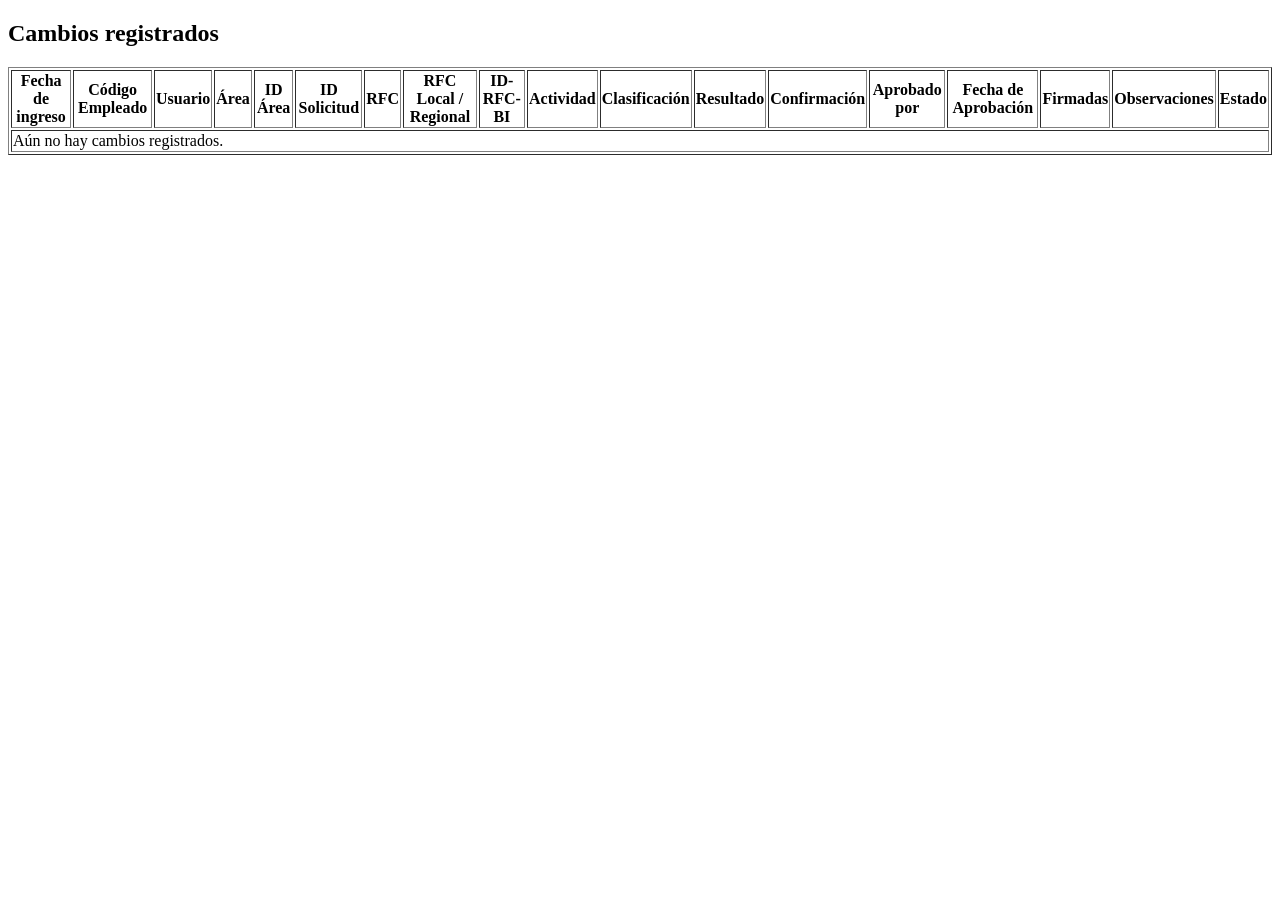
==== CambiosRegistrados.html @ 33307028 "Agregando CambiosRegistrados" ====
<!DOCTYPE html>
<html lang="es">
<head>
  <meta charset="UTF-8">
  <meta name="viewport" content="width=device-width, initial-scale=1">
  <title>ChangePlanner TI</title>
</head>
    <section id="cambios">
      <h2>Cambios registrados</h2>
      <table border="1">
        <thead>
          <tr>
          <th scope="col">Fecha de ingreso</th>
          <th scope="col">Código Empleado</th>
          <th scope="col">Usuario</th>
          <th scope="col">Área</th>
          <th scope="col">ID Área</th>
          <th scope="col">ID Solicitud</th>
          <th scope="col">RFC</th>
          <th scope="col">RFC Local / Regional</th>
          <th scope="col">ID-RFC-BI</th>
          <th scope="col">Actividad</th>
          <th scope="col">Clasificación</th>
          <th scope="col">Resultado</th>
          <th scope="col">Confirmación</th>
          <th scope="col">Aprobado por</th>
          <th scope="col">Fecha de Aprobación</th>
          <th scope="col">Firmadas</th>
          <th scope="col">Observaciones</th>
          <th scope="col">Estado</th>
          </tr>
        </thead>
        <tbody>
          <tr>
            <td colspan="18">Aún no hay cambios registrados.</td>
          </tr>
        </tbody>
      </table>
    </section>
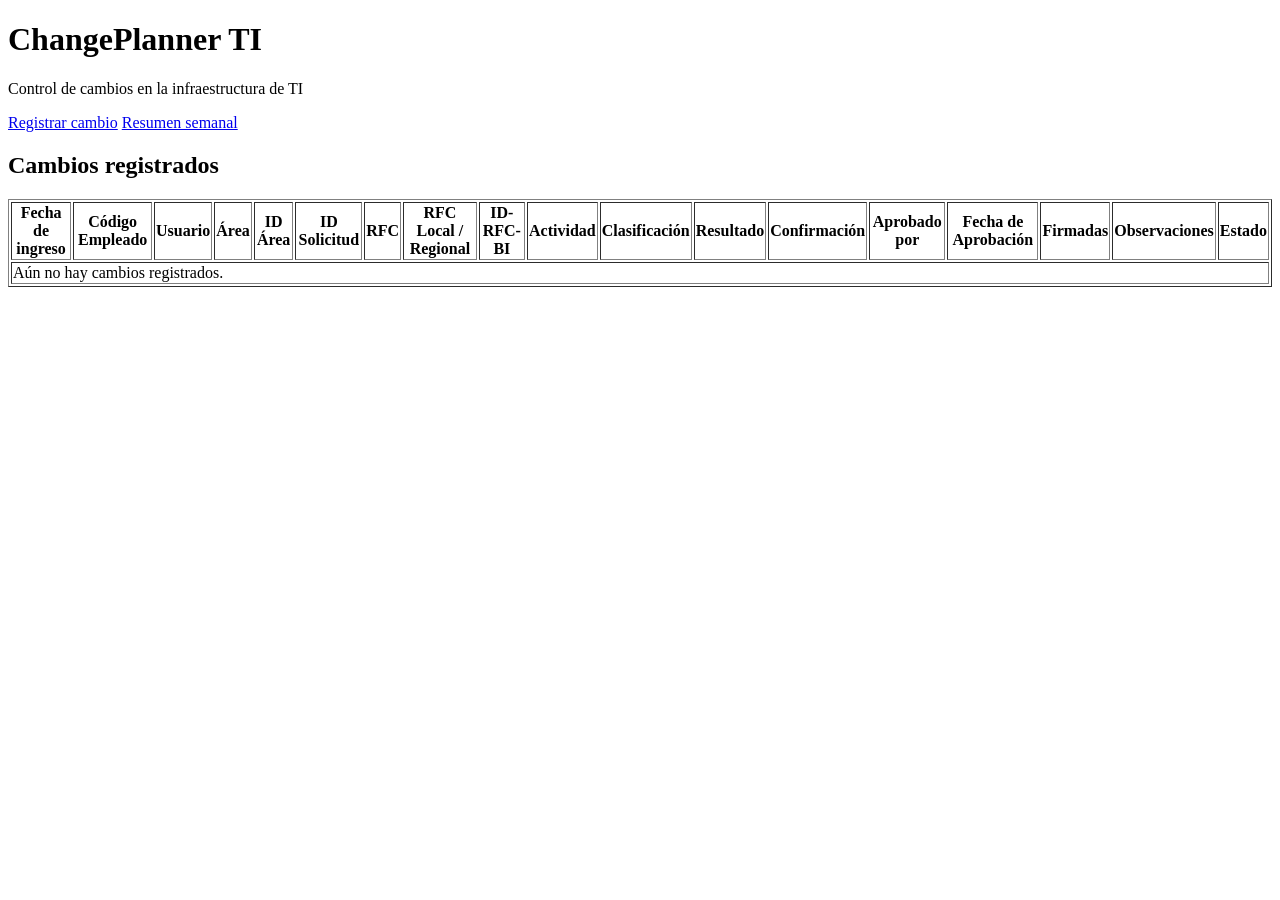
==== commit d34799a0: "Agregando barra de navegacion" ====
--- a/CambiosRegistrados.html
+++ b/CambiosRegistrados.html
@@ -5,7 +5,17 @@
   <meta name="viewport" content="width=device-width, initial-scale=1">
   <title>ChangePlanner TI</title>
 </head>
-    <section id="cambios">
+
+<header>
+    <h1>ChangePlanner TI</h1>
+    <p>Control de cambios en la infraestructura de TI</p>
+<nav>
+  <a href="index.html">Registrar cambio</a>
+  <a href="CambiosSemanal.html">Resumen semanal</a>
+</nav>
+</header>
+
+<section id="cambios">
       <h2>Cambios registrados</h2>
       <table border="1">
         <thead>
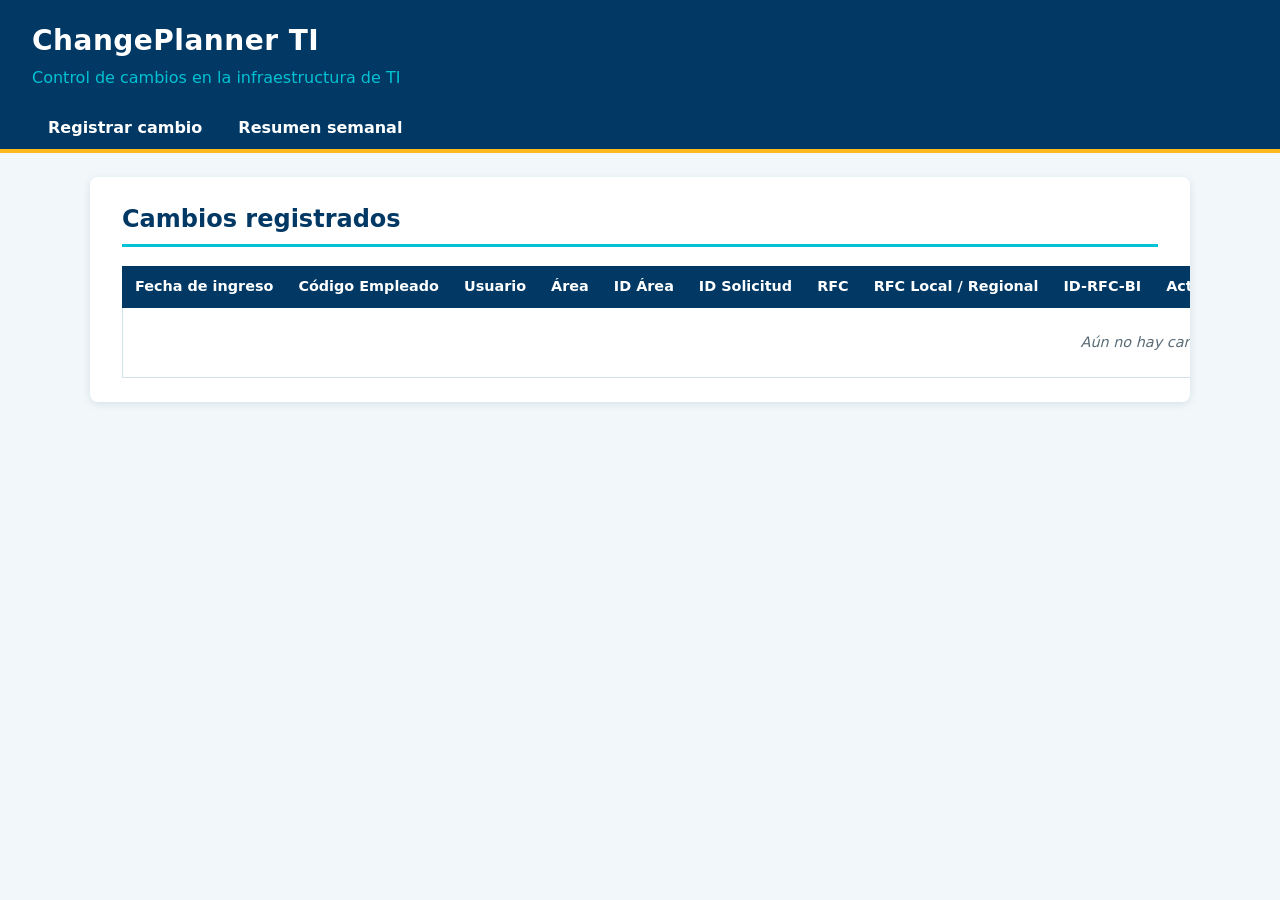
==== commit fa1f03aa: "Agregando referencia de archivo css en el proyecto" ====
--- a/CambiosRegistrados.html
+++ b/CambiosRegistrados.html
@@ -4,6 +4,7 @@
   <meta charset="UTF-8">
   <meta name="viewport" content="width=device-width, initial-scale=1">
   <title>ChangePlanner TI</title>
+  <link rel="stylesheet" href="Estilos.css">
 </head>
 
 <header>
--- a/Estilos.css
+++ b/Estilos.css
@@ -0,0 +1,370 @@
+/* ==========================================================================
+   ChangePlanner TI · estilos.css
+   Hoja de estilos compartida por las tres páginas del proyecto.
+
+   Páginas y secciones a las que pertenece cada bloque:
+     Index.html              → #registro, #form-cambio, fieldset, formularios
+     CambiosRegistrados.html → #cambios, tabla de 18 columnas
+     CambiosSemanal.html     → #resumen, totales, tabla por usuario, #form-aprobacion
+     Las tres páginas        → variables, base, header, nav, botones
+
+   Paleta:
+     Azul innovación  #01C2D4  → acentos, bordes, enlace activo
+     Naranja          #FFB91D  → botones de acción principal, resaltados
+     Azul oscuro      #013864  → encabezado, títulos, texto de énfasis
+   ========================================================================== */
+
+
+/* 1. VARIABLES · todas las páginas
+   Los colores se definen una sola vez para cambiarlos desde aquí. */
+:root {
+  --azul-innovacion: #01C2D4;
+  --naranja: #FFB91D;
+  --azul-oscuro: #013864;
+
+  --fondo: #F2F8FA;          /* fondo general, derivado del azul innovación */
+  --superficie: #FFFFFF;     /* tarjetas y tablas */
+  --texto: #1B2B38;
+  --borde: #CFE3E8;
+
+  --radio: 8px;
+  --sombra: 0 2px 8px rgba(1, 56, 100, 0.12);
+}
+
+
+/* 2. BASE · todas las páginas */
+*,
+*::before,
+*::after {
+  box-sizing: border-box;
+}
+
+body {
+  margin: 0;
+  font-family: "Segoe UI", system-ui, -apple-system, Arial, sans-serif;
+  line-height: 1.5;
+  color: var(--texto);
+  background: var(--fondo);
+}
+
+h2 {
+  margin-top: 0;
+  color: var(--azul-oscuro);
+  border-bottom: 3px solid var(--azul-innovacion);
+  padding-bottom: 0.4rem;
+}
+
+h3 {
+  color: var(--azul-oscuro);
+  margin-top: 1.75rem;
+}
+
+
+/* 3. ENCABEZADO · todas las páginas
+   Barra azul oscuro con título, subtítulo y menú. */
+header {
+  background: var(--azul-oscuro);
+  color: #FFFFFF;
+  padding: 1.25rem 2rem 0;
+  border-bottom: 4px solid var(--naranja);
+}
+
+header h1 {
+  margin: 0;
+  font-size: 1.75rem;
+  letter-spacing: 0.5px;
+}
+
+header p {
+  margin: 0.25rem 0 1rem;
+  color: var(--azul-innovacion);
+}
+
+
+/* 4. MENÚ DE NAVEGACIÓN · todas las páginas
+   Enlaces entre Index.html, CambiosRegistrados.html y CambiosSemanal.html. */
+nav {
+  display: flex;
+  flex-wrap: wrap;
+  gap: 0.25rem;
+}
+
+nav a {
+  color: #FFFFFF;
+  text-decoration: none;
+  padding: 0.6rem 1rem;
+  border-radius: var(--radio) var(--radio) 0 0;
+  font-weight: 600;
+}
+
+nav a:hover,
+nav a:focus-visible {
+  background: rgba(1, 194, 212, 0.25);
+  outline: none;
+}
+
+/* Página actual: agregar aria-current="page" al enlace correspondiente */
+nav a[aria-current="page"] {
+  background: var(--naranja);
+  color: var(--azul-oscuro);
+}
+
+
+/* 5. CONTENEDORES DE SECCIÓN · todas las páginas
+   Cada sección (#registro, #cambios, #resumen) se muestra como tarjeta. */
+main,
+body > section {
+  max-width: 1100px;
+  margin: 1.5rem auto;
+  padding: 0 1rem;
+}
+
+main section,
+body > section {
+  background: var(--superficie);
+  border-radius: var(--radio);
+  box-shadow: var(--sombra);
+  padding: 1.5rem 2rem;
+}
+
+
+/* 6. FORMULARIO DE REGISTRO · Index.html (#registro, #form-cambio)
+   Grupos de campos "Datos del solicitante" y "Datos del cambio". */
+fieldset {
+  border: 1px solid var(--borde);
+  border-left: 5px solid var(--azul-innovacion);
+  border-radius: var(--radio);
+  margin: 0 0 1.5rem;
+  padding: 1rem 1.5rem 0.5rem;
+}
+
+legend {
+  padding: 0 0.6rem;
+  font-weight: 700;
+  color: var(--azul-oscuro);
+}
+
+label {
+  font-weight: 600;
+  color: var(--azul-oscuro);
+}
+
+input[type="text"],
+input[type="date"],
+input[type="week"],
+select,
+textarea {
+  width: 100%;
+  max-width: 480px;
+  margin-top: 0.25rem;
+  padding: 0.5rem 0.7rem;
+  font: inherit;
+  color: var(--texto);
+  background: #FFFFFF;
+  border: 1px solid #9DB9C2;
+  border-radius: 6px;
+}
+
+textarea {
+  resize: vertical;
+}
+
+input:focus,
+select:focus,
+textarea:focus {
+  outline: 3px solid var(--azul-innovacion);
+  outline-offset: 1px;
+  border-color: var(--azul-oscuro);
+}
+
+
+/* 7. BOTONES · todas las páginas
+   Principal (naranja): Registrar cambio, Aprobar semana.
+   Secundario (borde azul): Exportar CSV, Imprimir, Rechazar semana. */
+button {
+  font: inherit;
+  font-weight: 700;
+  padding: 0.6rem 1.25rem;
+  border-radius: 6px;
+  cursor: pointer;
+  transition: background 0.15s, color 0.15s;
+}
+
+button[type="submit"] {
+  background: var(--naranja);
+  color: var(--azul-oscuro);
+  border: 2px solid var(--naranja);
+}
+
+button[type="submit"]:hover {
+  background: #E9A400;
+  border-color: #E9A400;
+}
+
+button[type="button"] {
+  background: transparent;
+  color: var(--azul-oscuro);
+  border: 2px solid var(--azul-oscuro);
+}
+
+button[type="button"]:hover {
+  background: var(--azul-oscuro);
+  color: #FFFFFF;
+}
+
+button:focus-visible {
+  outline: 3px solid var(--azul-innovacion);
+  outline-offset: 2px;
+}
+
+
+/* 8. TABLA DE CAMBIOS REGISTRADOS · CambiosRegistrados.html (#cambios)
+   Tiene 18 columnas, por eso la sección permite desplazamiento horizontal. */
+#cambios {
+  overflow-x: auto;
+}
+
+table {
+  width: 100%;
+  border-collapse: collapse;
+  background: var(--superficie);
+  font-size: 0.9rem;
+}
+
+th,
+td {
+  border: 1px solid var(--borde);
+  padding: 0.55rem 0.75rem;
+  text-align: left;
+}
+
+thead th {
+  background: var(--azul-oscuro);
+  color: #FFFFFF;
+  white-space: nowrap;
+  border-color: var(--azul-oscuro);
+}
+
+tbody tr:nth-child(even) {
+  background: #F2F8FA;
+}
+
+tbody tr:hover {
+  background: rgba(1, 194, 212, 0.12);
+}
+
+/* Fila de "Aún no hay cambios..." / "Sin datos...": celda con colspan */
+td[colspan] {
+  text-align: center;
+  font-style: italic;
+  color: #5A6B76;
+  padding: 1.5rem;
+}
+
+
+/* 9. RESUMEN SEMANAL · CambiosSemanal.html (#resumen)
+   Selector de semana, botones de exportación y tarjetas de totales. */
+#resumen > p {
+  display: flex;
+  flex-wrap: wrap;
+  align-items: center;
+  gap: 0.75rem;
+}
+
+#resumen > p input[type="week"] {
+  width: auto;
+  margin-top: 0;
+}
+
+/* Totales de la semana: lista convertida en tarjetas */
+#resumen ul {
+  list-style: none;
+  margin: 0;
+  padding: 0;
+  display: grid;
+  grid-template-columns: repeat(auto-fit, minmax(170px, 1fr));
+  gap: 1rem;
+}
+
+#resumen li {
+  background: var(--fondo);
+  border-top: 4px solid var(--azul-innovacion);
+  border-radius: var(--radio);
+  padding: 0.75rem 1rem;
+  color: var(--azul-oscuro);
+  font-weight: 600;
+}
+
+#resumen li strong {
+  display: block;
+  font-size: 1.75rem;
+  color: var(--azul-oscuro);
+}
+
+/* Total "Por aprobar" resaltado en naranja */
+#resumen li:nth-child(2) {
+  border-top-color: var(--naranja);
+}
+
+
+/* 10. APROBACIÓN DE GERENCIA · CambiosSemanal.html (#form-aprobacion) */
+#form-aprobacion {
+  background: var(--fondo);
+  border: 1px solid var(--borde);
+  border-left: 5px solid var(--naranja);
+  border-radius: var(--radio);
+  padding: 1rem 1.5rem 1.25rem;
+}
+
+#form-aprobacion button {
+  margin-right: 0.5rem;
+}
+
+
+/* 11. PANTALLAS PEQUEÑAS · todas las páginas */
+@media (max-width: 600px) {
+  header {
+    padding: 1rem 1rem 0;
+  }
+
+  main section,
+  body > section {
+    padding: 1rem;
+  }
+
+  input[type="text"],
+  input[type="date"],
+  select,
+  textarea {
+    max-width: 100%;
+  }
+}
+
+
+/* 12. IMPRESIÓN · CambiosSemanal.html
+   Para el botón "Imprimir o guardar PDF": oculta menú y botones. */
+@media print {
+  nav,
+  button {
+    display: none;
+  }
+
+  body {
+    background: #FFFFFF;
+  }
+
+  header {
+    background: #FFFFFF;
+    color: #000000;
+    border-bottom: 2px solid #000000;
+  }
+
+  header p {
+    color: #000000;
+  }
+
+  main section,
+  body > section {
+    box-shadow: none;
+  }
+}
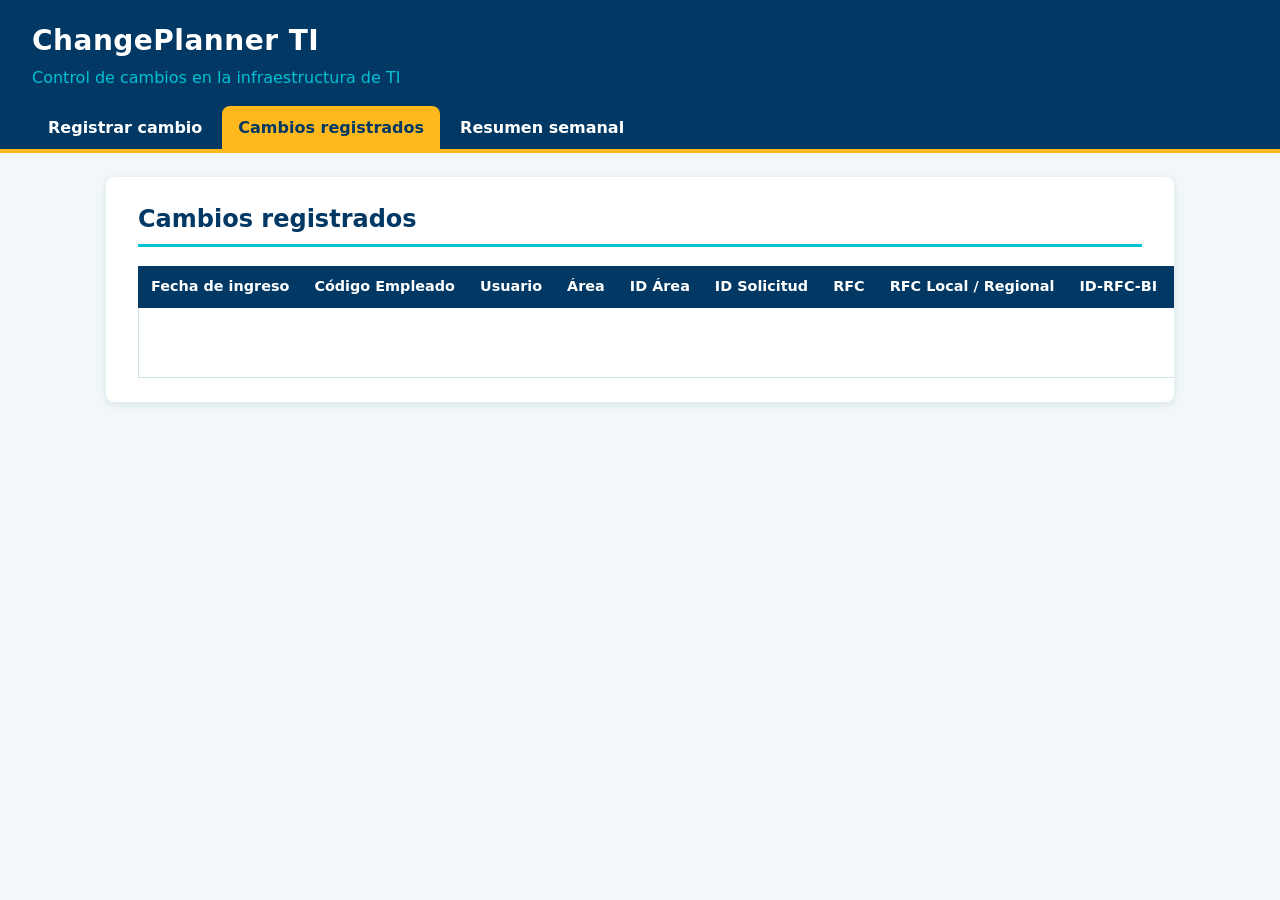
==== commit c6455080: "Agregando archivo js de conexion a la db cambios registrados" ====
--- a/CambiosRegistrados.html
+++ b/CambiosRegistrados.html
@@ -3,24 +3,28 @@
 <head>
   <meta charset="UTF-8">
   <meta name="viewport" content="width=device-width, initial-scale=1">
-  <title>ChangePlanner TI</title>
+  <title>Cambios registrados · ChangePlanner TI</title>
   <link rel="stylesheet" href="Estilos.css">
 </head>
+<body>
 
 <header>
-    <h1>ChangePlanner TI</h1>
-    <p>Control de cambios en la infraestructura de TI</p>
-<nav>
-  <a href="index.html">Registrar cambio</a>
-  <a href="CambiosSemanal.html">Resumen semanal</a>
-</nav>
+  <h1>ChangePlanner TI</h1>
+  <p>Control de cambios en la infraestructura de TI</p>
+  <nav>
+    <a href="index.html">Registrar cambio</a>
+    <a href="CambiosRegistrados.html" aria-current="page">Cambios registrados</a>
+    <a href="CambiosSemanal.html">Resumen semanal</a>
+  </nav>
 </header>
 
-<section id="cambios">
-      <h2>Cambios registrados</h2>
-      <table border="1">
-        <thead>
-          <tr>
+<main>
+  <section id="cambios">
+    <h2>Cambios registrados</h2>
+    <p id="mensaje" class="mensaje info" role="status" aria-live="polite" hidden></p>
+    <table>
+      <thead>
+        <tr>
           <th scope="col">Fecha de ingreso</th>
           <th scope="col">Código Empleado</th>
           <th scope="col">Usuario</th>
@@ -39,12 +43,19 @@
           <th scope="col">Firmadas</th>
           <th scope="col">Observaciones</th>
           <th scope="col">Estado</th>
-          </tr>
-        </thead>
-        <tbody>
-          <tr>
-            <td colspan="18">Aún no hay cambios registrados.</td>
-          </tr>
-        </tbody>
-      </table>
-    </section>
+        </tr>
+      </thead>
+      <tbody>
+        <tr>
+          <td colspan="18">Cargando…</td>
+        </tr>
+      </tbody>
+    </table>
+  </section>
+</main>
+
+<script src="js/config.js"></script>
+<script src="js/api.js"></script>
+<script src="js/registrados.js"></script>
+</body>
+</html>
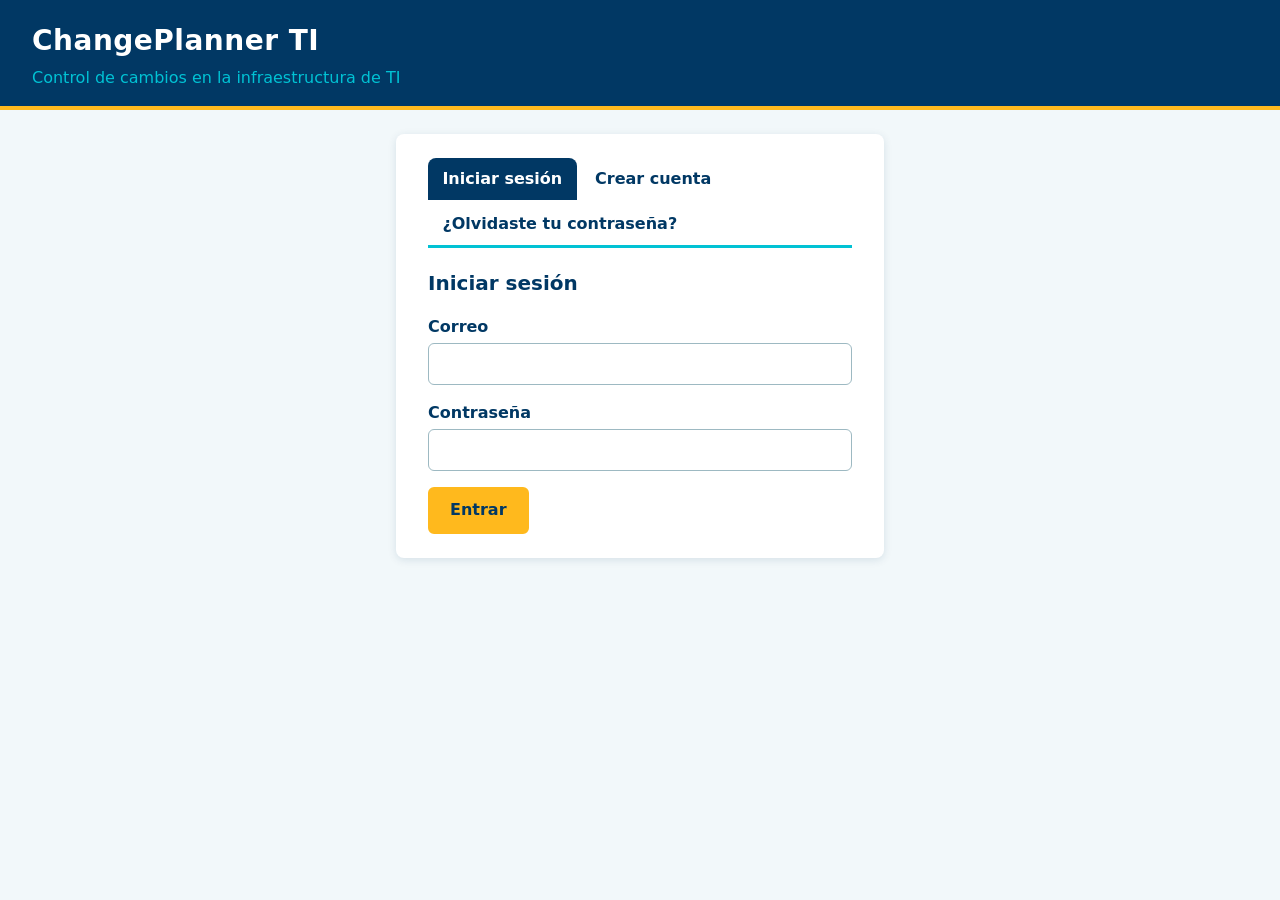
==== commit 1c0e288e: "Agregando filtro por semana, edicion y eliminacion de cambios Co-Authored-By: Claude Opus 5.5 <norep" ====
--- a/CambiosRegistrados.html
+++ b/CambiosRegistrados.html
@@ -11,16 +11,19 @@
 <header>
   <h1>ChangePlanner TI</h1>
   <p>Control de cambios en la infraestructura de TI</p>
-  <nav>
-    <a href="index.html">Registrar cambio</a>
-    <a href="CambiosRegistrados.html" aria-current="page">Cambios registrados</a>
-    <a href="CambiosSemanal.html">Resumen semanal</a>
-  </nav>
+  <nav aria-label="Menú principal"></nav>
 </header>
 
-<main>
+<main hidden>
   <section id="cambios">
     <h2>Cambios registrados</h2>
+    <form id="filtro-semana" class="filtros">
+      <p><label for="semana">Semana</label><br>
+        <input type="week" id="semana" name="semana"></p>
+      <p class="filtros-botones">
+        <button type="button" id="btn-todas">Ver todas las semanas</button>
+      </p>
+    </form>
     <p id="mensaje" class="mensaje info" role="status" aria-live="polite" hidden></p>
     <table>
       <thead>
@@ -43,6 +46,7 @@
           <th scope="col">Firmadas</th>
           <th scope="col">Observaciones</th>
           <th scope="col">Estado</th>
+          <th scope="col" class="solo-admin" hidden>Acciones</th>
         </tr>
       </thead>
       <tbody>
@@ -52,9 +56,46 @@
       </tbody>
     </table>
   </section>
+
+  <!-- Editar cambio (solo Administrador) -->
+  <dialog id="dlg-editar" aria-labelledby="dlg-editar-titulo">
+    <form id="form-editar" method="dialog">
+      <h3 id="dlg-editar-titulo">Editar cambio</h3>
+      <p class="ayuda" id="editar-resumen"></p>
+      <p><label for="ed-actividad">Actividad</label><br>
+        <textarea id="ed-actividad" name="actividad" rows="3" required minlength="10" maxlength="1000"></textarea></p>
+      <p><label for="ed-clasificacion">Clasificación</label><br>
+        <select id="ed-clasificacion" name="clasificacion" required></select></p>
+      <p><label for="ed-resultado">Resultado</label><br>
+        <select id="ed-resultado" name="resultado" required></select></p>
+      <p><label for="ed-confirmacion">Confirmación</label><br>
+        <select id="ed-confirmacion" name="confirmacion"><option>No</option><option>Sí</option></select></p>
+      <p><label for="ed-firmadas">Firmadas</label><br>
+        <select id="ed-firmadas" name="firmadas"><option>No</option><option>Sí</option></select></p>
+      <p><label for="ed-observaciones">Observaciones</label><br>
+        <textarea id="ed-observaciones" name="observaciones" rows="3" maxlength="1000"></textarea></p>
+      <p id="editar-mensaje" class="mensaje error" role="alert" hidden></p>
+      <button type="submit" value="guardar">Guardar cambios</button>
+      <button type="button" class="btn-cerrar">Cancelar</button>
+    </form>
+  </dialog>
+
+  <!-- Eliminar cambio (solo Administrador) -->
+  <dialog id="dlg-eliminar" aria-labelledby="dlg-eliminar-titulo">
+    <form id="form-eliminar" method="dialog">
+      <h3 id="dlg-eliminar-titulo">Eliminar cambio</h3>
+      <p id="eliminar-resumen"></p>
+      <p><label for="el-motivo">Motivo de la eliminación</label><br>
+        <textarea id="el-motivo" name="motivo" rows="2" required minlength="5" maxlength="300"></textarea></p>
+      <p id="eliminar-mensaje" class="mensaje error" role="alert" hidden></p>
+      <button type="submit" value="eliminar" class="btn-peligro">Eliminar</button>
+      <button type="button" class="btn-cerrar">Cancelar</button>
+    </form>
+  </dialog>
 </main>
 
 <script src="js/config.js"></script>
+<script src="js/auth.js"></script>
 <script src="js/api.js"></script>
 <script src="js/registrados.js"></script>
 </body>
--- a/Estilos.css
+++ b/Estilos.css
@@ -1,9 +1,12 @@
 /* ==========================================================================
    ChangePlanner TI · estilos.css
-   Hoja de estilos compartida por las tres páginas del proyecto.
+   Hoja de estilos compartida por todas las páginas del proyecto.
 
    Páginas y secciones a las que pertenece cada bloque:
-     Index.html              → #registro, #form-cambio, fieldset, formularios
+     index.html              → #tablero (bienvenida gerencial, bloque 14)
+     login.html, restablecer.html → #acceso (bloque 14)
+     Usuarios.html           → #usuarios (bloque 14)
+     RegistrarCambio.html    → #registro, #form-cambio, fieldset, formularios
      CambiosRegistrados.html → #cambios, tabla de 18 columnas
      CambiosSemanal.html     → #resumen, totales, tabla por usuario, #form-aprobacion
      Las tres páginas        → variables, base, header, nav, botones
@@ -150,6 +153,8 @@
 }
 
 input[type="text"],
+input[type="email"],
+input[type="password"],
 input[type="date"],
 input[type="week"],
 select,
@@ -367,4 +372,378 @@
   body > section {
     box-shadow: none;
   }
-}+}
+
+/* 13. MENSAJES Y ESTADOS · todas las páginas
+   Avisos de carga, éxito y error que vienen de js/api.js (CP.mostrarMensaje). */
+.mensaje {
+  margin: 1rem 0;
+  padding: 0.75rem 1rem;
+  border-radius: var(--radio);
+  border-left: 5px solid var(--azul-innovacion);
+  background: var(--fondo);
+  color: var(--azul-oscuro);
+  font-weight: 600;
+}
+
+.mensaje.ok {
+  border-left-color: #2E8B57;
+  background: #EAF7EF;
+}
+
+.mensaje.error {
+  border-left-color: #C0392B;
+  background: #FDECEA;
+  color: #7B241C;
+}
+
+.mensaje[hidden] {
+  display: none;
+}
+
+.ayuda {
+  font-size: 0.85rem;
+  color: #5A6B76;
+}
+
+.ayuda[hidden] {
+  display: none;
+}
+
+input[readonly] {
+  background: #EEF4F6;
+}
+
+button:disabled {
+  opacity: 0.5;
+  cursor: not-allowed;
+}
+
+#estado-semana {
+  font-weight: 600;
+  color: var(--azul-oscuro);
+}
+
+@media print {
+  .mensaje {
+    display: none;
+  }
+}
+
+
+/* ==========================================================================
+   14. SEMANA 4 · sesión, acceso, tablero, usuarios y diálogos
+   ========================================================================== */
+
+/* Usuario conectado y botón de salir · todas las páginas con sesión */
+header {
+  position: relative;
+}
+
+.sesion {
+  position: absolute;
+  top: 1.1rem;
+  right: 2rem;
+  display: flex;
+  align-items: center;
+  gap: 0.75rem;
+  font-size: 0.9rem;
+}
+
+.sesion .rol {
+  color: var(--naranja);
+}
+
+header .btn-salir {
+  padding: 0.35rem 0.8rem;
+  color: #FFFFFF;
+  border-color: var(--azul-innovacion);
+}
+
+header .btn-salir:hover {
+  background: var(--azul-innovacion);
+  color: var(--azul-oscuro);
+}
+
+/* Inicio de sesión, registro y recuperación · login.html, restablecer.html */
+.pagina-acceso main {
+  max-width: 520px;
+}
+
+.pestanas {
+  display: flex;
+  flex-wrap: wrap;
+  gap: 0.25rem;
+  border-bottom: 3px solid var(--azul-innovacion);
+  margin-bottom: 1.25rem;
+}
+
+.pestanas button[role="tab"] {
+  border: none;
+  border-radius: var(--radio) var(--radio) 0 0;
+  padding: 0.55rem 0.9rem;
+  color: var(--azul-oscuro);
+  background: transparent;
+}
+
+.pestanas button[aria-selected="true"] {
+  background: var(--azul-oscuro);
+  color: #FFFFFF;
+}
+
+#acceso form h2 {
+  font-size: 1.25rem;
+  border: none;
+  padding: 0;
+}
+
+/* Filtros en una fila · index.html, CambiosRegistrados.html */
+.filtros {
+  display: flex;
+  flex-wrap: wrap;
+  align-items: flex-end;
+  gap: 0.25rem 1rem;
+  margin-bottom: 0.5rem;
+}
+
+.filtros p {
+  margin: 0.25rem 0;
+}
+
+.filtros input,
+.filtros select {
+  width: auto;
+}
+
+.filtros-botones {
+  display: flex;
+  gap: 0.5rem;
+}
+
+.filtros-botones button {
+  padding: 0.45rem 0.9rem;
+}
+
+/* Indicadores · index.html */
+.kpis {
+  list-style: none;
+  margin: 1rem 0;
+  padding: 0;
+  display: grid;
+  grid-template-columns: repeat(auto-fit, minmax(170px, 1fr));
+  gap: 1rem;
+}
+
+.kpis li {
+  background: var(--fondo);
+  border-top: 4px solid var(--azul-innovacion);
+  border-radius: var(--radio);
+  padding: 0.75rem 1rem;
+  color: var(--azul-oscuro);
+  font-weight: 600;
+}
+
+.kpis li.kpi-exito { border-top-color: #0CA30C; }
+.kpis li.kpi-fallo { border-top-color: #D03B3B; }
+
+.kpis strong {
+  display: block;
+  font-size: 1.9rem;
+  line-height: 1.2;
+  font-variant-numeric: tabular-nums;
+}
+
+.kpis small {
+  display: block;
+  font-weight: 400;
+  color: #5A6B76;
+}
+
+/* Gráfico de barras apiladas por área · index.html */
+.leyenda {
+  display: flex;
+  flex-wrap: wrap;
+  gap: 1rem;
+  font-size: 0.85rem;
+  color: var(--texto);
+  margin-bottom: 0.5rem;
+}
+
+.leyenda i {
+  display: inline-block;
+  width: 12px;
+  height: 12px;
+  border-radius: 3px;
+  margin-right: 0.35rem;
+  vertical-align: -1px;
+}
+
+.grafico {
+  position: relative;
+  display: grid;
+  gap: 0.5rem;
+}
+
+.barra-fila {
+  display: grid;
+  grid-template-columns: minmax(120px, 220px) 1fr;
+  align-items: center;
+  gap: 0.75rem;
+  padding: 0.15rem 0;
+}
+
+.barra-etiqueta {
+  font-size: 0.9rem;
+  color: var(--texto);
+  text-align: right;
+}
+
+.barra-pista {
+  display: flex;
+  align-items: center;
+  gap: 0.5rem;
+  border-left: 1px solid #C3C2B7;
+}
+
+.barra {
+  display: flex;
+  gap: 2px;
+  height: 22px;
+  min-width: 4px;
+}
+
+.segmento {
+  min-width: 3px;
+}
+
+.segmento:last-child {
+  border-radius: 0 4px 4px 0;
+}
+
+.barra-total {
+  font-size: 0.85rem;
+  font-weight: 600;
+  color: var(--texto);
+  font-variant-numeric: tabular-nums;
+}
+
+.tooltip {
+  position: absolute;
+  z-index: 5;
+  pointer-events: none;
+  background: var(--azul-oscuro);
+  color: #FFFFFF;
+  font-size: 0.85rem;
+  padding: 0.35rem 0.6rem;
+  border-radius: 6px;
+  white-space: nowrap;
+}
+
+.tooltip[hidden] {
+  display: none;
+}
+
+#tablero {
+  position: relative;
+}
+
+/* Tablas con desplazamiento y números · index.html, Usuarios.html */
+.tabla-desplazable {
+  overflow-x: auto;
+}
+
+td.num {
+  text-align: right;
+  font-variant-numeric: tabular-nums;
+}
+
+tbody th[scope="row"] {
+  text-align: left;
+  font-weight: 600;
+  border: 1px solid var(--borde);
+  padding: 0.55rem 0.75rem;
+}
+
+tr.fila-total th,
+tr.fila-total td {
+  font-weight: 700;
+  background: #E3F1F5;
+}
+
+#tabla-usuarios input[type="text"],
+#tabla-usuarios select {
+  margin: 0;
+  min-width: 150px;
+}
+
+/* Botones pequeños de acciones y botón de peligro */
+.acciones {
+  display: flex;
+  flex-wrap: wrap;
+  align-items: center;
+  gap: 0.4rem;
+  white-space: nowrap;
+}
+
+button.btn-mini {
+  padding: 0.3rem 0.7rem;
+  font-size: 0.85rem;
+}
+
+button.btn-peligro {
+  background: transparent;
+  color: #A93226;
+  border-color: #A93226;
+}
+
+button.btn-peligro:hover {
+  background: #A93226;
+  border-color: #A93226;
+  color: #FFFFFF;
+}
+
+/* Diálogos de editar y eliminar · CambiosRegistrados.html */
+dialog {
+  width: min(560px, 92vw);
+  border: none;
+  border-top: 5px solid var(--naranja);
+  border-radius: var(--radio);
+  box-shadow: 0 10px 30px rgba(1, 56, 100, 0.3);
+  padding: 1.25rem 1.5rem;
+}
+
+dialog::backdrop {
+  background: rgba(1, 56, 100, 0.45);
+}
+
+dialog h3 {
+  margin-top: 0;
+}
+
+dialog button {
+  margin-right: 0.5rem;
+}
+
+@media (max-width: 700px) {
+  .sesion {
+    position: static;
+    margin-bottom: 0.5rem;
+  }
+
+  .barra-fila {
+    grid-template-columns: 1fr;
+    gap: 0.2rem;
+  }
+
+  .barra-etiqueta {
+    text-align: left;
+  }
+}
+
+@media print {
+  .sesion,
+  .filtros-botones,
+  .tooltip {
+    display: none;
+  }
+}
